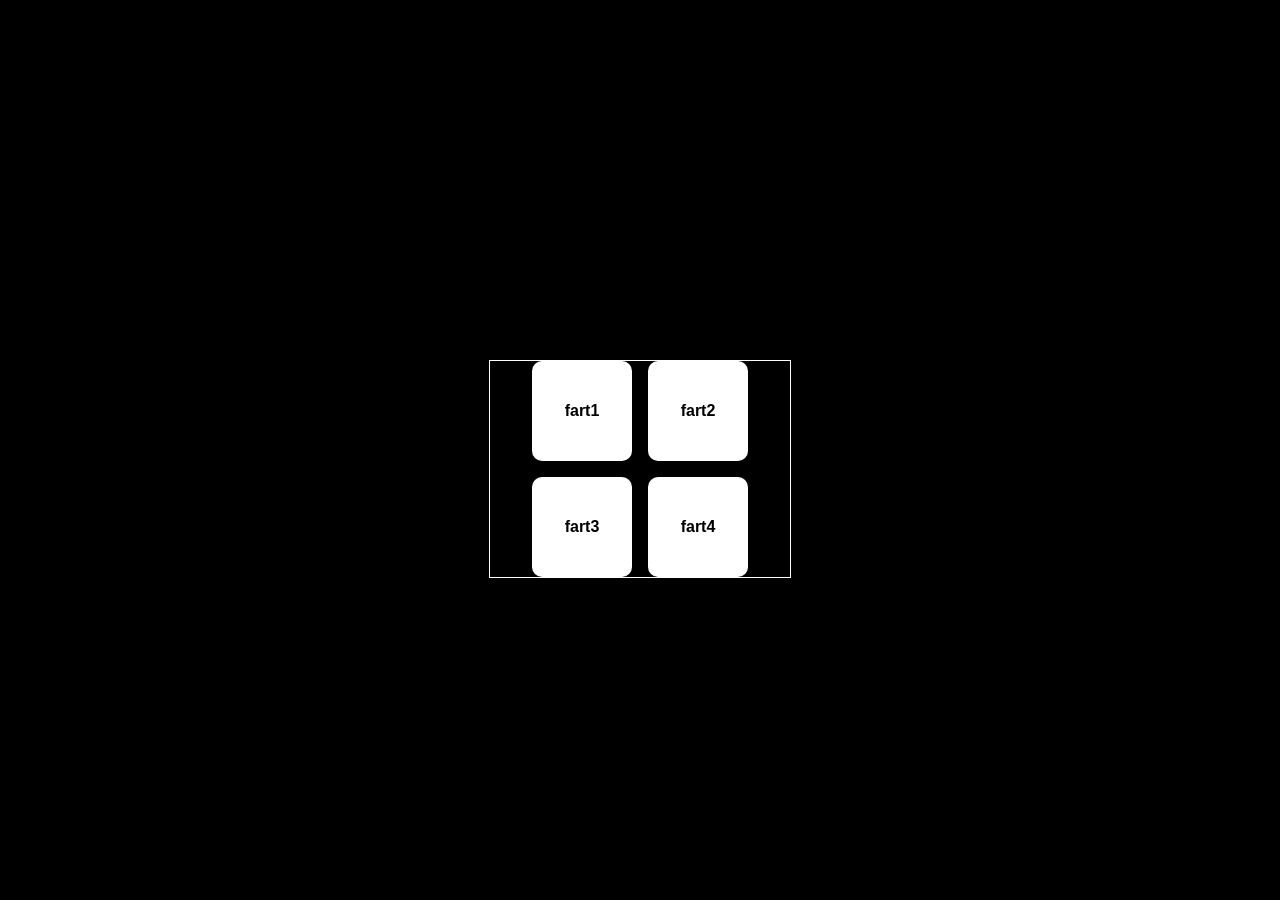
==== index.html @ 53cb9efd "Fixing INDEX file naming" ====
<!DOCTYPE html>
<html lang="en">
<head>
	<meta charset="UTF-8">
	<meta name="viewport" content="width=device-width, initial-scale=1.0">

	<title>Test Programm Python</title>

	<link rel="stylesheet" href="style.css">
</head>

<body>	
	<h1>Welcome to ass hole!</h1>

	<div class="buttons" id="buttons"></div>

	<script src="script.js"></script>
</body>
</html>
---- style.css ----
*
{
	margin: 0px;
	padding: 0px;
}

body
{
	width: 100vw;
	height: 100vh;
	display: flex;
	flex-direction: column;
	align-items: center;
	justify-content: center;
	background-color: #000000;
}

.buttons
{
	display: flex;
	flex-direction: row;
	flex-wrap: wrap;
	justify-content: center;
	max-width: 300px;
	gap: 1rem;

	border: 1px solid white;
}

.button
{
	min-width: 100px;
	min-height: 100px;
	font-size: 1rem;
	font-weight: 600;
	color: #000000;
	background-color: #ffffff;
	border: none;
	border-radius: 10px;
	padding: 5px;
	cursor: pointer;
}

.button:hover
{
	background-color:rgb(201, 201, 201);
}
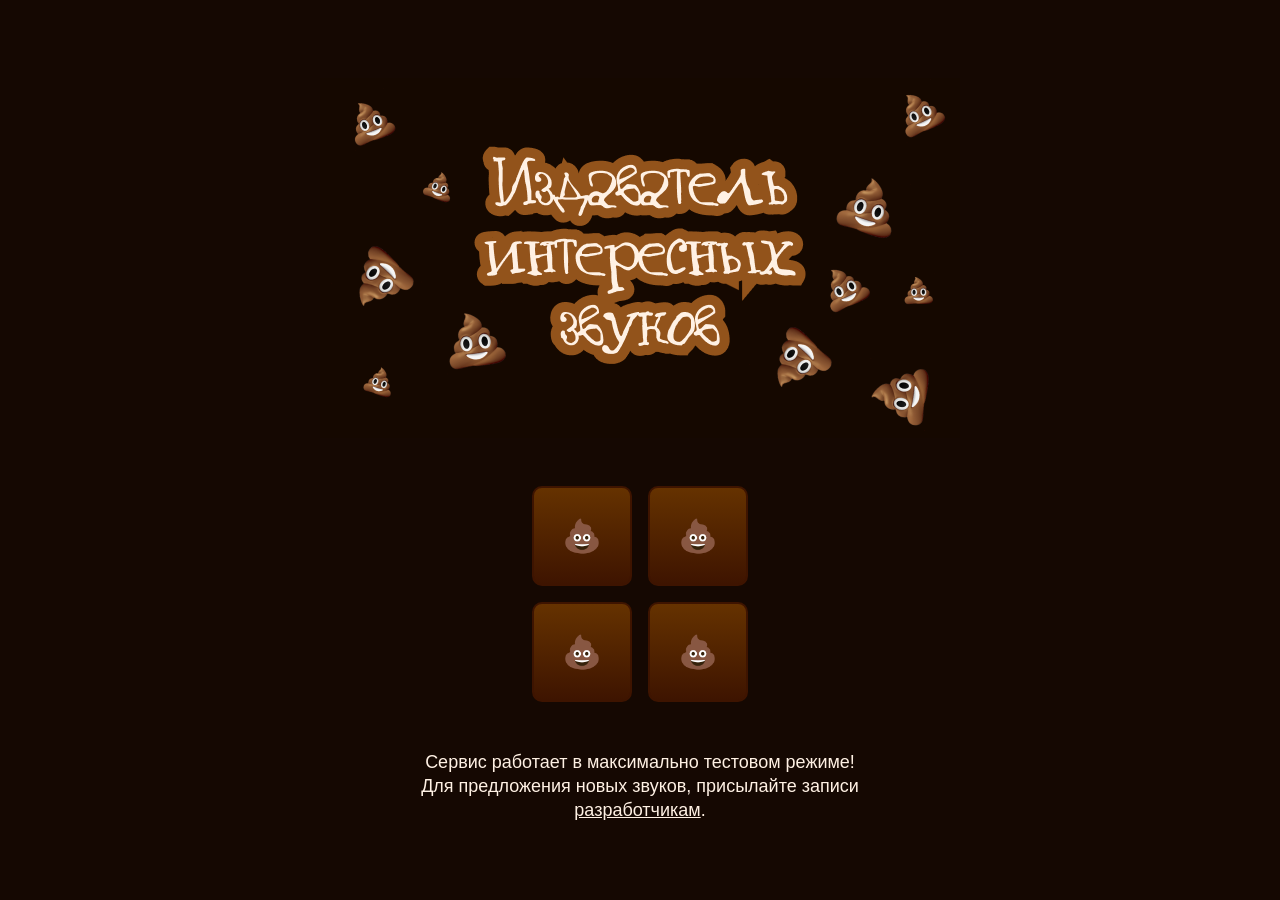
==== commit 849fb365: "Added additional content, and made basic redesign." ====
--- a/index.html
+++ b/index.html
@@ -4,15 +4,19 @@
 	<meta charset="UTF-8">
 	<meta name="viewport" content="width=device-width, initial-scale=1.0">
 
-	<title>Test Programm Python</title>
+	<title>Издаватель интересных звуков</title>
 
 	<link rel="stylesheet" href="style.css">
 </head>
 
 <body>	
-	<h1>Welcome to ass hole!</h1>
+	<img class="banner" src="banner.png">
+	<div class="buttons" id="buttons"></div>
 
-	<div class="buttons" id="buttons"></div>
+	<div class="footer">
+		Сервис работает в максимально тестовом режиме!<br>
+		Для предложения новых звуков, присылайте записи <a class="contact" href="https://t.me/loncydale">разработчикам</a>.
+	</div>
 
 	<script src="script.js"></script>
 </body>
--- a/style.css
+++ b/style.css
@@ -12,7 +12,11 @@
 	flex-direction: column;
 	align-items: center;
 	justify-content: center;
-	background-color: #000000;
+	background-color: #150802;
+
+	font-family: 'Segoe UI', Tahoma, Geneva, Verdana, sans-serif;
+	font-size: 18px;
+	color: #FFF1E4;
 }
 
 .buttons
@@ -24,18 +28,44 @@
 	max-width: 300px;
 	gap: 1rem;
 
-	border: 1px solid white;
+	margin: 3rem;
+}
+
+.footer
+{
+	text-align: center;
+	max-width: 500px;
+	line-height: 1.5rem;
+}
+
+.contact:link,
+.contact:visited,
+.contact:hover,
+.contact:active
+{
+	color: #FFF1E4;
+}
+
+.contact:hover
+{
+	color: #d8c7b6;
+}
+
+.contact:active
+{
+	color: #ad947c;
 }
 
 .button
 {
 	min-width: 100px;
 	min-height: 100px;
-	font-size: 1rem;
+	font-size: 2rem;
 	font-weight: 600;
-	color: #000000;
-	background-color: #ffffff;
-	border: none;
+	color: #FFF1E4;
+	bbackground: linear-gradient(rgba(62,20,0,1) 0%, rgba(101,50,0,1) 100%);
+	background: linear-gradient(rgba(101,50,0,1) 0%, rgba(62,20,0,1) 100%);
+	border: 2px solid rgb(62,20,0,1);
 	border-radius: 10px;
 	padding: 5px;
 	cursor: pointer;
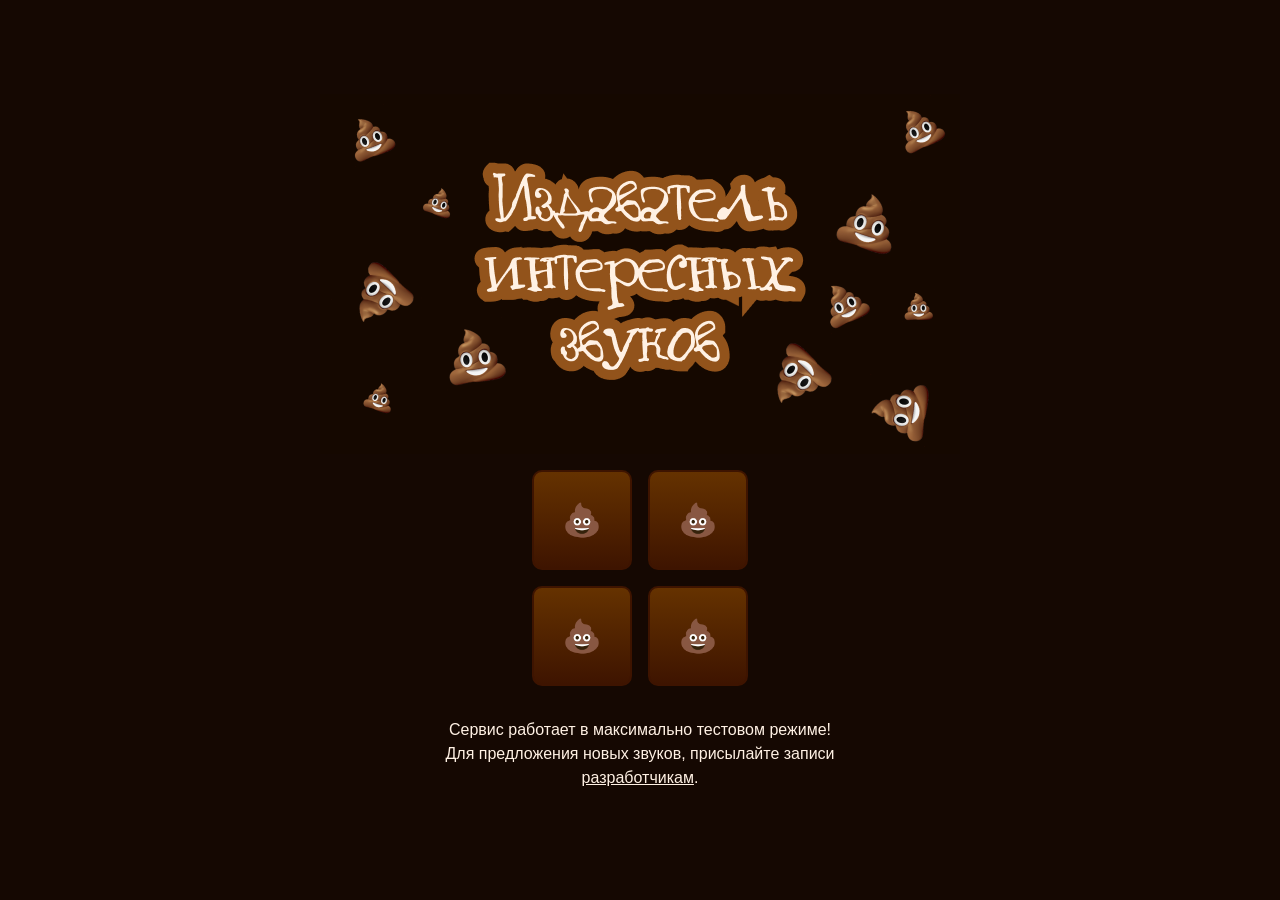
==== commit 32b3d993: "Fixed elements position and size" ====
--- a/index.html
+++ b/index.html
@@ -1,15 +1,15 @@
 <!DOCTYPE html>
-<html lang="en">
+<html lang="ru">
 <head>
 	<meta charset="UTF-8">
-	<meta name="viewport" content="width=device-width, initial-scale=1.0">
+	<meta name="viewport" content="width=device-width, initial-scale=1.0, shrink-to-fit=no, user-scalable=no, viewport-fit=cover" />
 
 	<title>Издаватель интересных звуков</title>
 
 	<link rel="stylesheet" href="style.css">
 </head>
 
-<body>	
+<body>
 	<img class="banner" src="banner.png">
 	<div class="buttons" id="buttons"></div>
 
--- a/style.css
+++ b/style.css
@@ -2,21 +2,31 @@
 {
 	margin: 0px;
 	padding: 0px;
+	
+	overflow: hidden;
 }
 
 body
 {
+	max-width: 100%;
 	width: 100vw;
 	height: 100vh;
+
 	display: flex;
 	flex-direction: column;
 	align-items: center;
 	justify-content: center;
+
 	background-color: #150802;
 
 	font-family: 'Segoe UI', Tahoma, Geneva, Verdana, sans-serif;
-	font-size: 18px;
+	font-size: 16px;
 	color: #FFF1E4;
+}
+
+.banner
+{
+	max-width: 100%;
 }
 
 .buttons
@@ -28,11 +38,32 @@
 	max-width: 300px;
 	gap: 1rem;
 
-	margin: 3rem;
+	margin: 1rem;
+}
+
+.button
+{
+	min-width: 100px;
+	min-height: 100px;
+	font-size: 2rem;
+	font-weight: 600;
+	color: #FFF1E4;
+	background: linear-gradient(rgba(101,50,0,1) 0%, rgba(62,20,0,1) 100%);
+	border: 2px solid rgb(62,20,0,1);
+	border-radius: 10px;
+	padding: 5px;
+	cursor: pointer;
+}
+
+.button:active
+{
+	background-color:rgb(62,20,0,1);
 }
 
 .footer
 {
+	margin: 1rem;
+
 	text-align: center;
 	max-width: 500px;
 	line-height: 1.5rem;
@@ -54,24 +85,4 @@
 .contact:active
 {
 	color: #ad947c;
-}
-
-.button
-{
-	min-width: 100px;
-	min-height: 100px;
-	font-size: 2rem;
-	font-weight: 600;
-	color: #FFF1E4;
-	bbackground: linear-gradient(rgba(62,20,0,1) 0%, rgba(101,50,0,1) 100%);
-	background: linear-gradient(rgba(101,50,0,1) 0%, rgba(62,20,0,1) 100%);
-	border: 2px solid rgb(62,20,0,1);
-	border-radius: 10px;
-	padding: 5px;
-	cursor: pointer;
-}
-
-.button:hover
-{
-	background-color:rgb(201, 201, 201);
 }
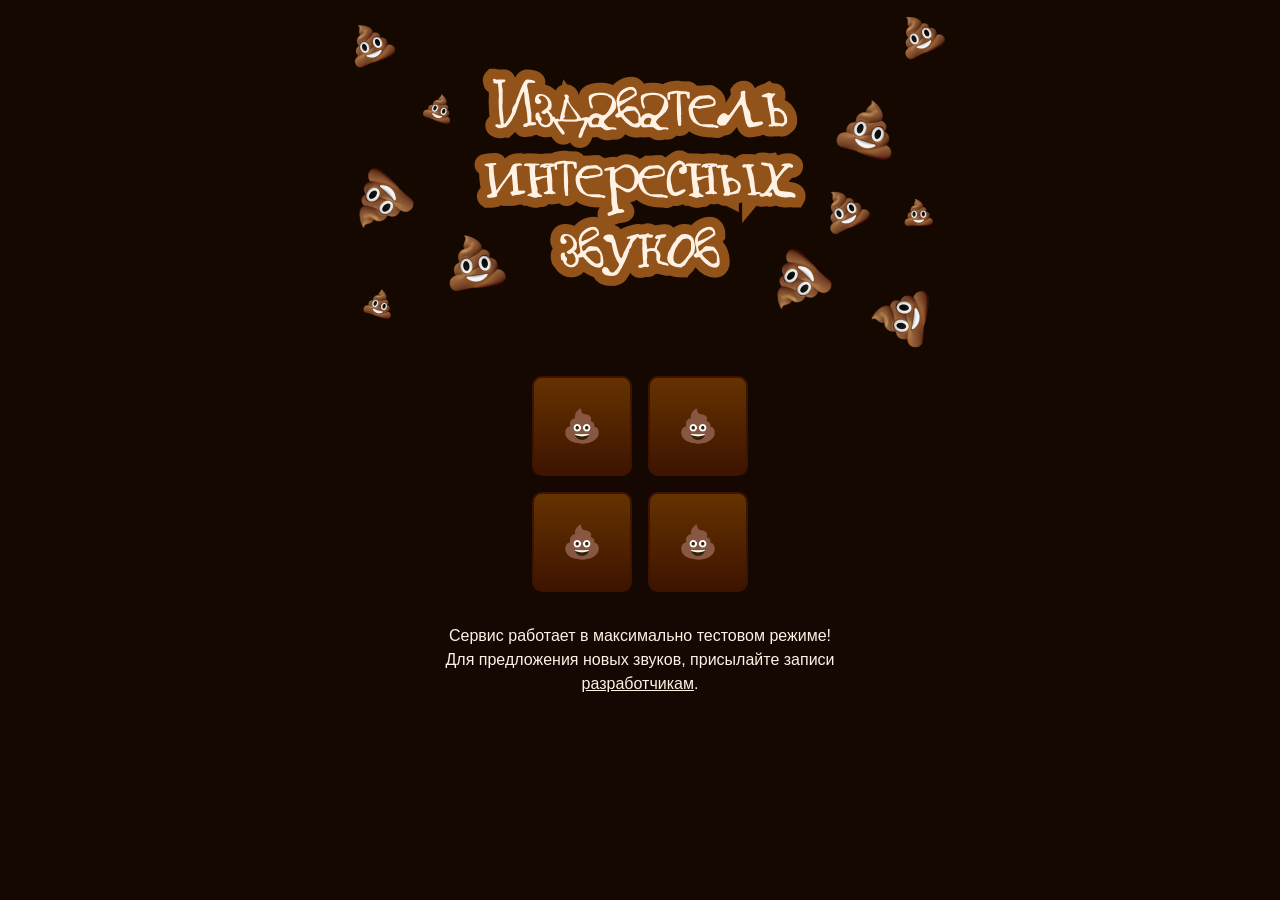
==== commit 19bf1e34: "Code cleaning and stabilisation" ====
--- a/index.html
+++ b/index.html
@@ -2,11 +2,12 @@
 <html lang="ru">
 <head>
 	<meta charset="UTF-8">
-	<meta name="viewport" content="width=device-width, initial-scale=1.0, shrink-to-fit=no, user-scalable=no, viewport-fit=cover" />
+	<meta name="viewport" content="width=device-width, initial-scale=1.0, user-scalable=no, viewport-fit=cover" />
 
 	<title>Издаватель интересных звуков</title>
 
 	<link rel="stylesheet" href="style.css">
+</script>
 </head>
 
 <body>
--- a/style.css
+++ b/style.css
@@ -2,15 +2,12 @@
 {
 	margin: 0px;
 	padding: 0px;
-	
-	overflow: hidden;
 }
 
 body
 {
 	max-width: 100%;
 	width: 100vw;
-	height: 100vh;
 
 	display: flex;
 	flex-direction: column;
@@ -41,7 +38,7 @@
 	margin: 1rem;
 }
 
-.button
+.btn
 {
 	min-width: 100px;
 	min-height: 100px;
@@ -55,7 +52,7 @@
 	cursor: pointer;
 }
 
-.button:active
+.btn:active
 {
 	background-color:rgb(62,20,0,1);
 }
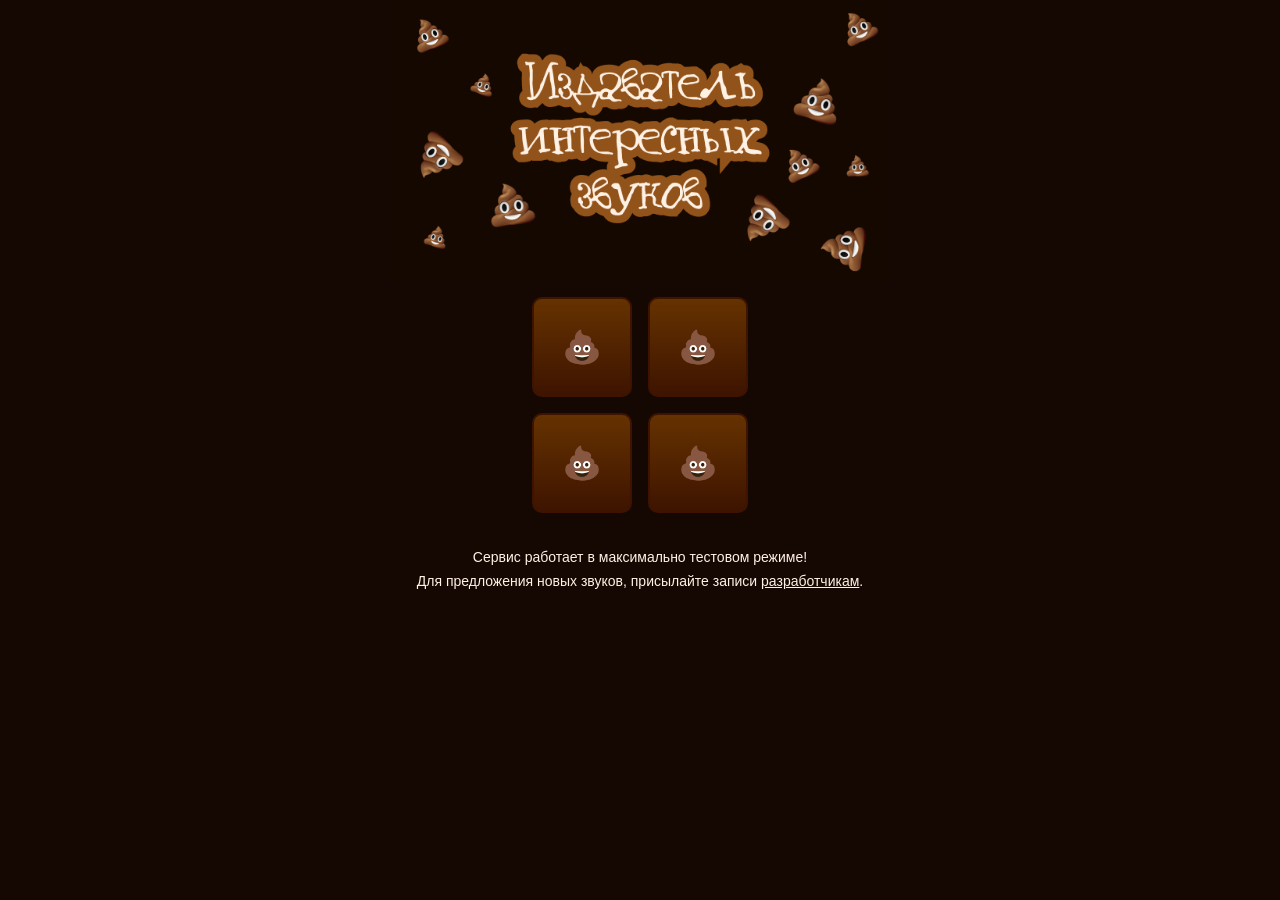
==== commit 3c50ed92: "Fixed font size" ====
--- a/index.html
+++ b/index.html
@@ -1,24 +1,24 @@
-<!DOCTYPE html>
-<html lang="ru">
-<head>
-	<meta charset="UTF-8">
-	<meta name="viewport" content="width=device-width, initial-scale=1.0, user-scalable=no, viewport-fit=cover" />
-
-	<title>Издаватель интересных звуков</title>
-
-	<link rel="stylesheet" href="style.css">
-</script>
-</head>
-
-<body>
-	<img class="banner" src="banner.png">
-	<div class="buttons" id="buttons"></div>
-
-	<div class="footer">
-		Сервис работает в максимально тестовом режиме!<br>
-		Для предложения новых звуков, присылайте записи <a class="contact" href="https://t.me/loncydale">разработчикам</a>.
-	</div>
-
-	<script src="script.js"></script>
-</body>
+<!DOCTYPE html>
+<html lang="ru">
+<head>
+	<meta charset="UTF-8">
+	<meta name="viewport" content="width=device-width, initial-scale=1.0, user-scalable=no, viewport-fit=cover" />
+
+	<title>Издаватель интересных звуков</title>
+
+	<link rel="stylesheet" href="style.css">
+</script>
+</head>
+
+<body>
+	<img class="banner" src="banner.png">
+	<div class="buttons" id="buttons"></div>
+
+	<div class="footer">
+		Сервис работает в максимально тестовом режиме!<br>
+		Для предложения новых звуков, присылайте записи <a class="contact" href="https://t.me/loncydale">разработчикам</a>.
+	</div>
+
+	<script src="script.js"></script>
+</body>
 </html>
--- a/style.css
+++ b/style.css
@@ -1,85 +1,93 @@
-*
-{
-	margin: 0px;
-	padding: 0px;
-}
-
-body
-{
-	max-width: 100%;
-	width: 100vw;
-
-	display: flex;
-	flex-direction: column;
-	align-items: center;
-	justify-content: center;
-
-	background-color: #150802;
-
-	font-family: 'Segoe UI', Tahoma, Geneva, Verdana, sans-serif;
-	font-size: 16px;
-	color: #FFF1E4;
-}
-
-.banner
-{
-	max-width: 100%;
-}
-
-.buttons
-{
-	display: flex;
-	flex-direction: row;
-	flex-wrap: wrap;
-	justify-content: center;
-	max-width: 300px;
-	gap: 1rem;
-
-	margin: 1rem;
-}
-
-.btn
-{
-	min-width: 100px;
-	min-height: 100px;
-	font-size: 2rem;
-	font-weight: 600;
-	color: #FFF1E4;
-	background: linear-gradient(rgba(101,50,0,1) 0%, rgba(62,20,0,1) 100%);
-	border: 2px solid rgb(62,20,0,1);
-	border-radius: 10px;
-	padding: 5px;
-	cursor: pointer;
-}
-
-.btn:active
-{
-	background-color:rgb(62,20,0,1);
-}
-
-.footer
-{
-	margin: 1rem;
-
-	text-align: center;
-	max-width: 500px;
-	line-height: 1.5rem;
-}
-
-.contact:link,
-.contact:visited,
-.contact:hover,
-.contact:active
-{
-	color: #FFF1E4;
-}
-
-.contact:hover
-{
-	color: #d8c7b6;
-}
-
-.contact:active
-{
-	color: #ad947c;
+*
+{
+	margin: 0px;
+	padding: 0px;
+}
+
+html
+{
+	padding: env(safe-area-inset);
+	background-color: #150802;
+}
+
+body
+{
+	max-width: 100%;
+	width: 100vw;
+	height: 100vh;
+
+	display: flex;
+	flex-direction: column;
+	align-items: center;
+	justify-content: start;
+
+	background-color: #150802;
+
+	font-family: 'Segoe UI', Tahoma, Geneva, Verdana, sans-serif;
+	font-size: 14px;
+	color: #FFF1E4;
+}
+
+.banner
+{
+	max-width: 500px;
+	width: 100%;
+}
+
+.buttons
+{
+	display: flex;
+	flex-direction: row;
+	flex-wrap: wrap;
+	justify-content: center;
+	max-width: 300px;
+	gap: 1rem;
+
+	margin: 1rem;
+}
+
+.btn
+{
+	min-width: 100px;
+	min-height: 100px;
+	font-size: 2rem;
+	font-weight: 600;
+	color: #FFF1E4;
+	background: linear-gradient(rgba(101,50,0,1) 0%, rgba(62,20,0,1) 100%);
+	border: 2px solid rgb(62,20,0,1);
+	border-radius: 10px;
+	padding: 5px;
+	cursor: pointer;
+}
+
+.btn:active
+{
+	background-color:rgb(62,20,0,1);
+}
+
+.footer
+{
+	margin: 1rem;
+
+	text-align: center;
+	max-width: 500px;
+	line-height: 1.5rem;
+}
+
+.contact:link,
+.contact:visited,
+.contact:hover,
+.contact:active
+{
+	color: #FFF1E4;
+}
+
+.contact:hover
+{
+	color: #d8c7b6;
+}
+
+.contact:active
+{
+	color: #ad947c;
 }
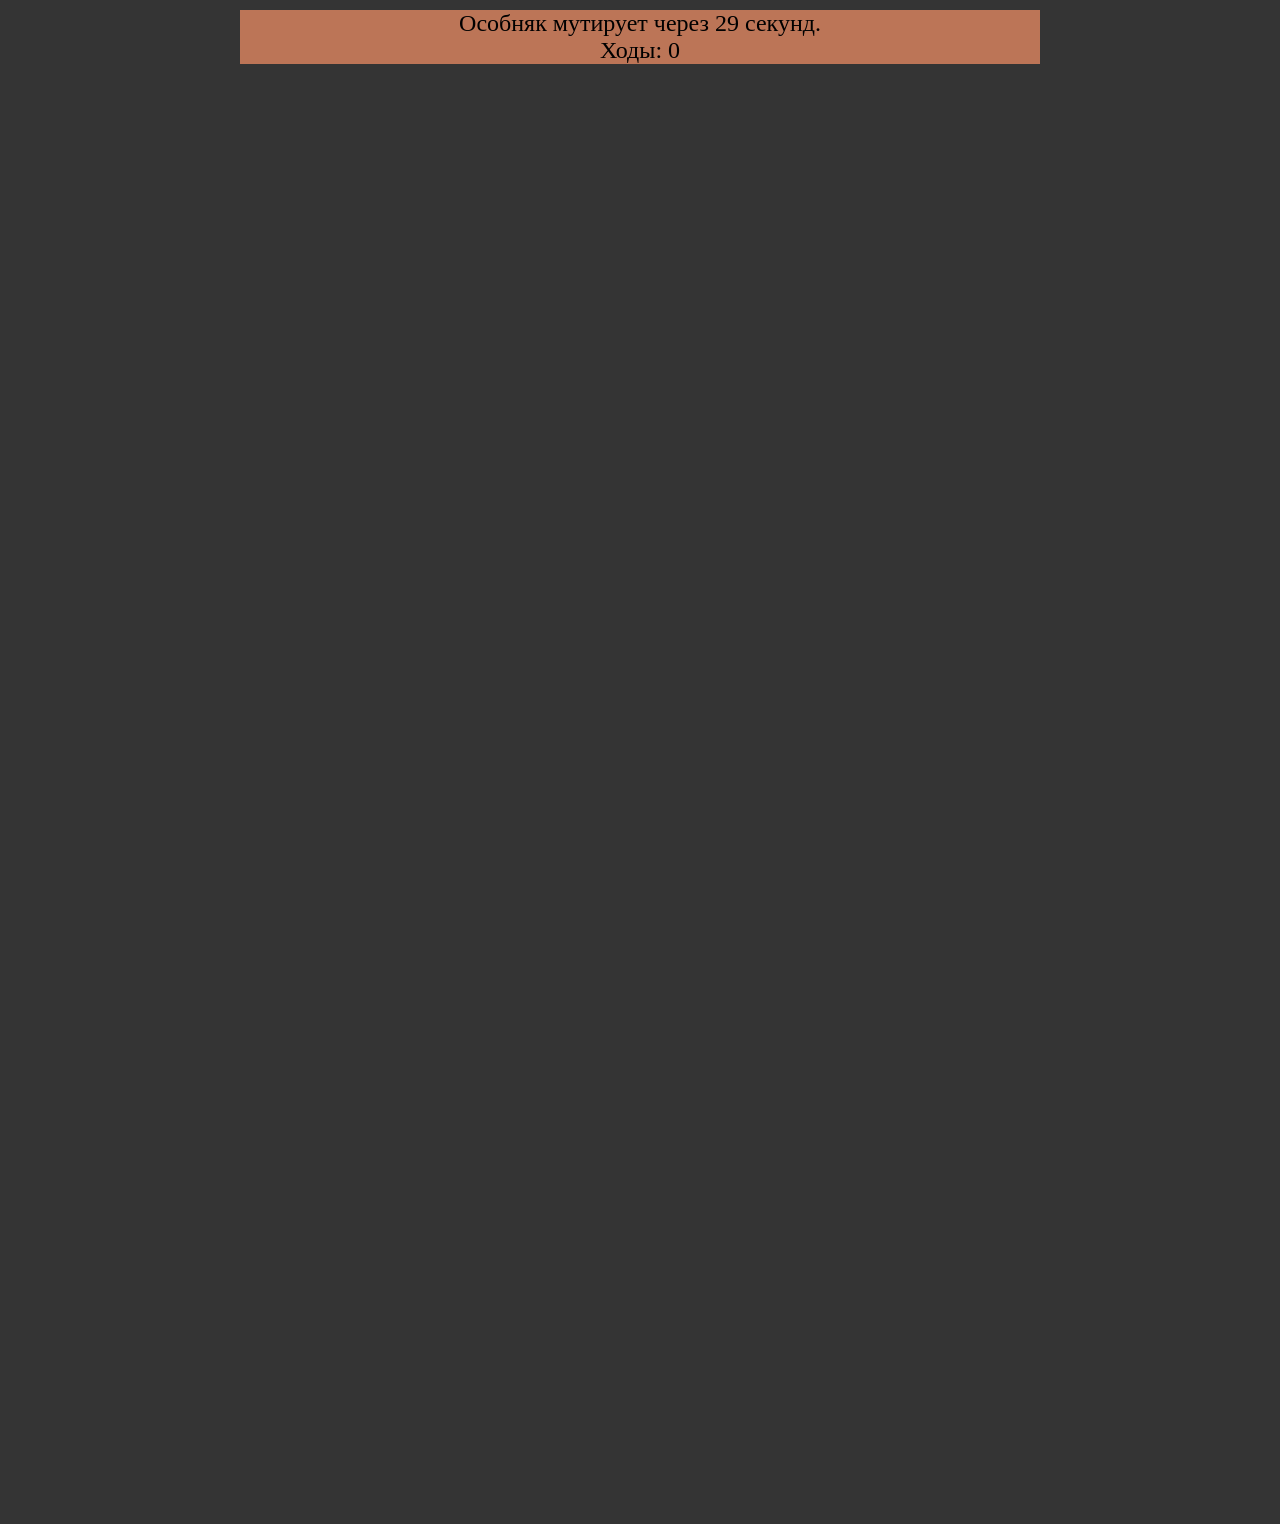
==== commit ad51fd43: "Add files via upload" ====
--- a/index.html
+++ b/index.html
@@ -1,24 +1,53 @@
-<!DOCTYPE html>
-<html lang="ru">
-<head>
-	<meta charset="UTF-8">
-	<meta name="viewport" content="width=device-width, initial-scale=1.0, user-scalable=no, viewport-fit=cover" />
-
-	<title>Издаватель интересных звуков</title>
-
-	<link rel="stylesheet" href="style.css">
-</script>
-</head>
-
-<body>
-	<img class="banner" src="banner.png">
-	<div class="buttons" id="buttons"></div>
-
-	<div class="footer">
-		Сервис работает в максимально тестовом режиме!<br>
-		Для предложения новых звуков, присылайте записи <a class="contact" href="https://t.me/loncydale">разработчикам</a>.
-	</div>
-
-	<script src="script.js"></script>
-</body>
+<!doctype html>
+<html xmlns="http://www.w3.org/1999/html">
+    
+    <head>
+        <meta charset="UTF-8" />
+        <link rel="stylesheet" href="style.css">
+        <title>Mazes of Madness</title>
+    </head>
+
+    <body>
+        <div style="display:none"> <!-- Preload -->
+            <img src="textures/character_oleg.png">
+            <img src="textures/character_maximan.png">
+            <img src="textures/texture_wall-h.jpg">
+            <img src="textures/texture_wall-v.jpg">
+            <img src="textures/texture_stone.jpg">
+            <img src="textures/texture_room-floor.jpg">
+        </div>
+        
+        <div id="gameInfo">
+            <div id="timer"></div>
+            <div id="movesCounter"></div>
+        </div>
+        <div id="maze">
+            <canvas id="canvas" width="950" height="1450"> <!-- 523 523 -->
+                This text is displayed if your browser does not support HTML5 Canvas.
+            </canvas>
+        </div>
+
+        <!-- Modal fullscreen container, with dark BG -->
+        <div id="modal" class="modal">
+            <!-- Modal content -->
+            <div class="modal-content">
+                <div class="modal-header">
+                    <h3 class="gamehead"></h3>
+                </div>
+                <div class="modal-body">
+                    <div id="timeSpent"></div>
+                    <div id="movesSpent"></div>
+                    <div class="modal-button">
+                        <h2 id="replayButton" onmouseover="" style="cursor:pointer;">Play Again</h2>
+                    </div>
+                </div>
+                <!-- <div class="modal-footer">
+                    <h2 id="replayButton" onmouseover="" style="cursor:pointer;">Play Again?</h2>
+                </div> -->
+            </div>
+        </div>
+            
+    <script src="script.js"></script>
+    </body>
+
 </html>
--- a/style.css
+++ b/style.css
@@ -1,93 +1,121 @@
 *
 {
-	margin: 0px;
-	padding: 0px;
+    padding: 0;
+    margin: 0;
 }
 
 html
 {
-	padding: env(safe-area-inset);
-	background-color: #150802;
+    background-color: rgb(52, 52, 52);
+    touch-action: none;
 }
 
-body
+#maze
 {
-	max-width: 100%;
-	width: 100vw;
-	height: 100vh;
+    width: 950px;
+    height: 1450px;
+    margin: auto;
+    display: block;
 
-	display: flex;
-	flex-direction: column;
-	align-items: center;
-	justify-content: start;
-
-	background-color: #150802;
-
-	font-family: 'Segoe UI', Tahoma, Geneva, Verdana, sans-serif;
-	font-size: 14px;
-	color: #FFF1E4;
+    background-image: url(textures/texture_room-floor.jpg); /* Maze backdrop. STD = #99afa3 */
+    outline: 20px solid rgb(52, 52, 52);
+    outline-offset: -15px;
 }
 
-.banner
+#gameInfo
 {
-	max-width: 500px;
-	width: 100%;
+    margin: auto;
+    margin-top: 10px;
+    margin-bottom: 10px;
+    width: 90%;
+    max-width: 800px;
+    font-size: 24px;
+    text-align: center;
+    background-color: #bc7557;
 }
 
-.buttons
+#canvas
 {
-	display: flex;
-	flex-direction: row;
-	flex-wrap: wrap;
-	justify-content: center;
-	max-width: 300px;
-	gap: 1rem;
-
-	margin: 1rem;
+    margin: auto;
+    display: inline;
+    z-index: 1;
+    position: absolute;
 }
 
-.btn
+/* The Modal (seting position and background) */
+.modal
 {
-	min-width: 100px;
-	min-height: 100px;
-	font-size: 2rem;
-	font-weight: 600;
-	color: #FFF1E4;
-	background: linear-gradient(rgba(101,50,0,1) 0%, rgba(62,20,0,1) 100%);
-	border: 2px solid rgb(62,20,0,1);
-	border-radius: 10px;
-	padding: 5px;
-	cursor: pointer;
+    display: none;
+    position: fixed; /* Stay in place */
+    z-index: 2;
+    padding-top: 20%; /* Location of the box */
+    left: 0;
+    top: 0;
+    width: 100%;
+    height: 100%;
+    overflow: auto; /* Enable scroll if needed */
+    background-color: rgba(0,0,0,0.4);
 }
 
-.btn:active
+/* Modal Content */
+.modal-content
 {
-	background-color:rgb(62,20,0,1);
+    position: relative;
+    background-color: #fefefe;
+    margin: auto;
+    padding: 0;
+    border: 1px solid #888;
+    width: 90%;
+    max-width: 800px;
+    box-shadow: 0 4px 8px 0 rgba(0,0,0,0.2),0 6px 20px 0 rgba(0,0,0,0.19);
+    -webkit-animation-name: animatetop;
+    -webkit-animation-duration: 0.4s;
+    animation-name: animatetop;
+    animation-duration: 0.4s
 }
 
-.footer
+/* Add Animation */
+@-webkit-keyframes animatetop
 {
-	margin: 1rem;
-
-	text-align: center;
-	max-width: 500px;
-	line-height: 1.5rem;
+    from {top:-300px; opacity:0}
+    to {top:0; opacity:1}
 }
 
-.contact:link,
-.contact:visited,
-.contact:hover,
-.contact:active
-{
-	color: #FFF1E4;
+@keyframes animatetop {
+    from {top:-300px; opacity:0}
+    to {top:0; opacity:1}
 }
 
-.contact:hover
+.modal-header
 {
-	color: #d8c7b6;
+    background-color: #bc7557;
+    color: white;
+    text-align: center;
+    height : 50%;
+    font-size: 26px;
 }
 
-.contact:active
+.modal-body
 {
-	color: #ad947c;
+    padding: 2px 16px;
+    background-color:#404040;
+    color: white;
+    text-align: center;
+    height: 50%;
+    font-size: 26px;
+}
+
+.modal-button
+{
+    display: block;
+    margin: auto;
+    margin-top: 10px;
+    margin-bottom: 10px;
+    padding: 10px;
+    border-radius: 15px;
+    background-color:#ffaf04;
+    color: white;
+    width: 200px;
+    text-align: center;
+    font-size: 14px;
 }
